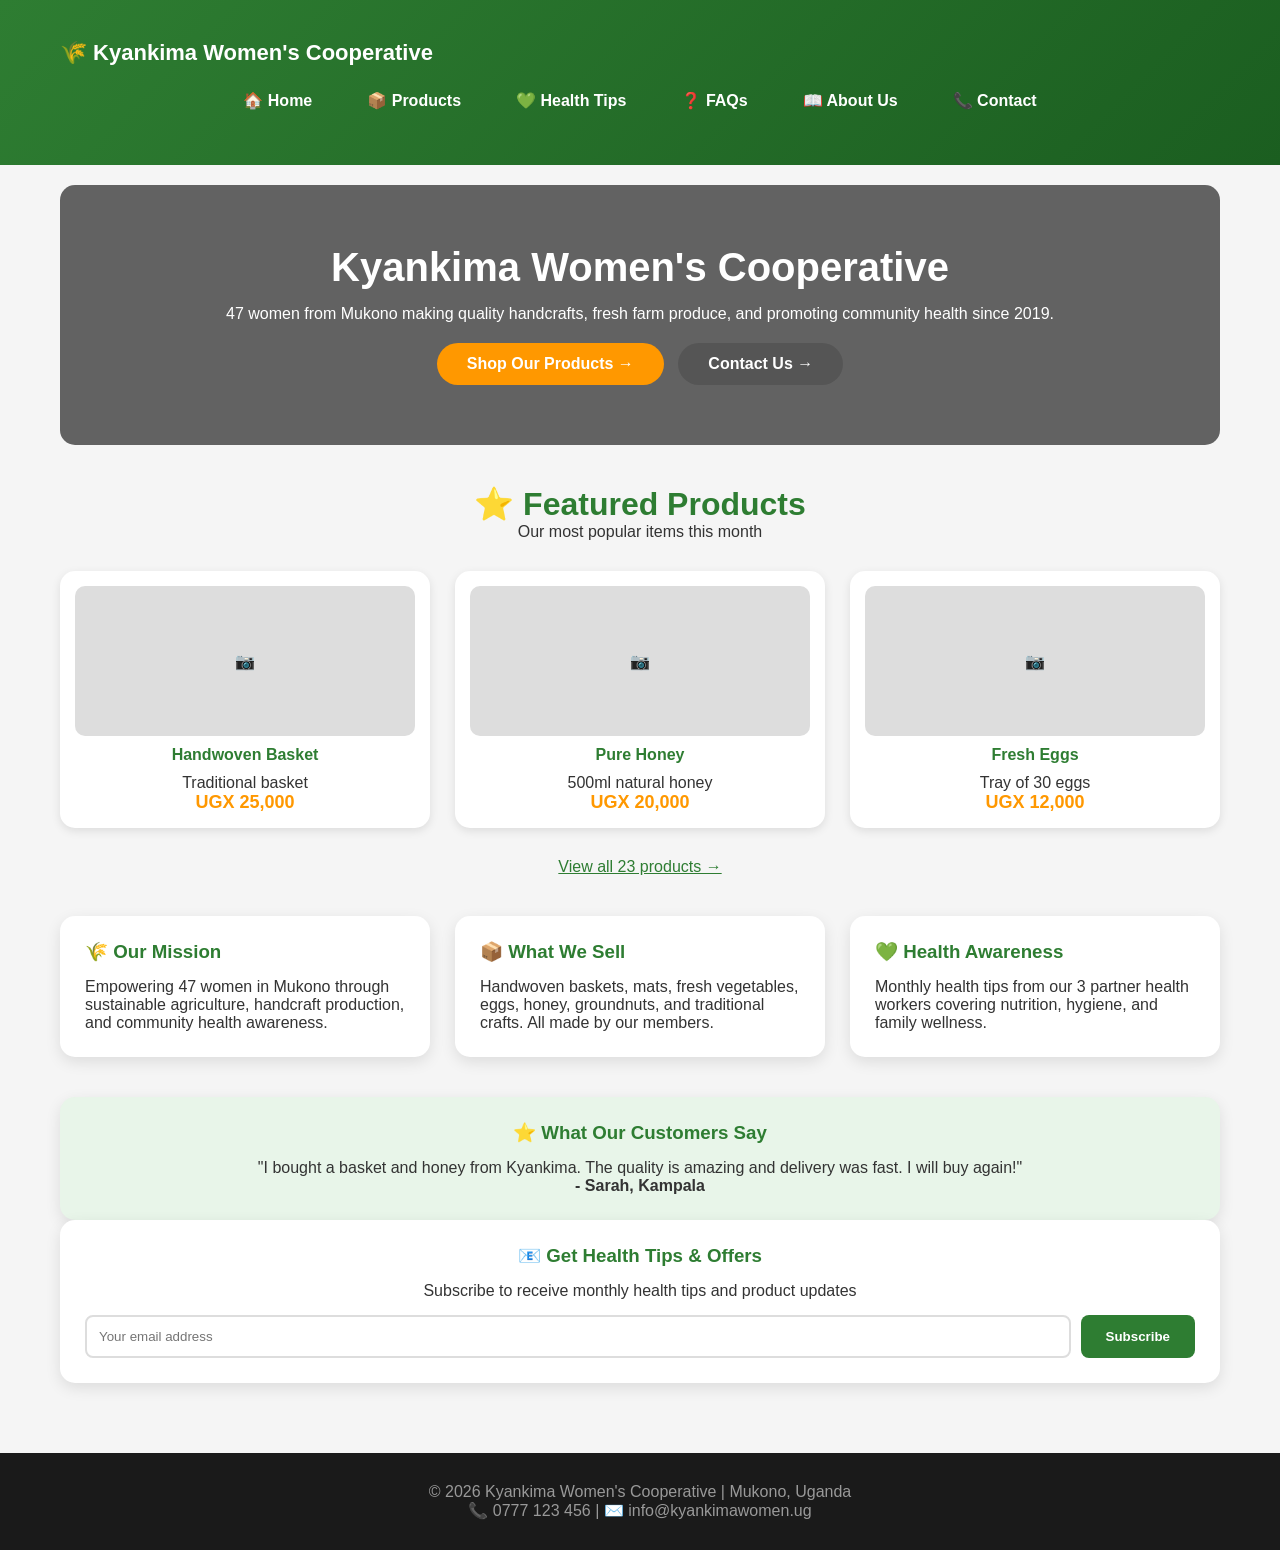
==== index.html @ 7964d6a1 "Add files via upload" ====
<!DOCTYPE html>
<html lang="en">
<head>
    <meta charset="UTF-8">
    <meta name="viewport" content="width=device-width, initial-scale=1.0">
    <title>Kyankima Women's Cooperative | Home</title>
    <link rel="stylesheet" href="style.css">
</head>
<body>

<header>
    <div class="container">
        <div class="logo-area">
            <div class="logo-text">🌾 Kyankima Women's Cooperative</div>
            <div class="hamburger" onclick="toggleMenu()">☰</div>
        </div>
        <nav>
            <ul id="navMenu">
                <li><a href="index.html">🏠 Home</a></li>
                <li><a href="products.html">📦 Products</a></li>
                <li><a href="health-tips.html">💚 Health Tips</a></li>
                <li><a href="faqs.html">❓ FAQs</a></li>
                <li><a href="about.html">📖 About Us</a></li>
                <li><a href="contact.html">📞 Contact</a></li>
            </ul>
        </nav>
    </div>
</header>

<div class="container">
    <!-- Hero Section -->
    <section class="hero">
        <h1>Kyankima Women's Cooperative</h1>
        <p>47 women from Mukono making quality handcrafts, fresh farm produce, and promoting community health since 2019.</p>
        <a href="products.html" class="btn">Shop Our Products →</a>
        <a href="contact.html" class="btn" style="background: #555; margin-left: 10px;">Contact Us →</a>
    </section>

    <!-- Featured Products Section (NEW) -->
    <div class="page-header">
        <h2>⭐ Featured Products</h2>
        <p>Our most popular items this month</p>
    </div>

    <div class="products-grid">
        <div class="product-card">
            <div style="background:#ddd; height:150px; border-radius:10px; display:flex; align-items:center; justify-content:center;">📷</div>
            <h4>Handwoven Basket</h4>
            <p>Traditional basket</p>
            <span class="price">UGX 25,000</span>
        </div>
        <div class="product-card">
            <div style="background:#ddd; height:150px; border-radius:10px; display:flex; align-items:center; justify-content:center;">📷</div>
            <h4>Pure Honey</h4>
            <p>500ml natural honey</p>
            <span class="price">UGX 20,000</span>
        </div>
        <div class="product-card">
            <div style="background:#ddd; height:150px; border-radius:10px; display:flex; align-items:center; justify-content:center;">📷</div>
            <h4>Fresh Eggs</h4>
            <p>Tray of 30 eggs</p>
            <span class="price">UGX 12,000</span>
        </div>
    </div>

    <div style="text-align: center; margin-top: 10px;">
        <a href="products.html" style="color: #2e7d32;">View all 23 products →</a>
    </div>

    <!-- Mission Section -->
    <div class="grid">
        <div class="card">
            <h3>🌾 Our Mission</h3>
            <p>Empowering 47 women in Mukono through sustainable agriculture, handcraft production, and community health awareness.</p>
        </div>
        <div class="card">
            <h3>📦 What We Sell</h3>
            <p>Handwoven baskets, mats, fresh vegetables, eggs, honey, groundnuts, and traditional crafts. All made by our members.</p>
        </div>
        <div class="card">
            <h3>💚 Health Awareness</h3>
            <p>Monthly health tips from our 3 partner health workers covering nutrition, hygiene, and family wellness.</p>
        </div>
    </div>

    <!-- Testimonial Section (NEW) -->
    <div class="card" style="text-align: center; background: #e8f5e9;">
        <h3>⭐ What Our Customers Say</h3>
        <p>"I bought a basket and honey from Kyankima. The quality is amazing and delivery was fast. I will buy again!"</p>
        <p><strong>- Sarah, Kampala</strong></p>
    </div>

    <!-- Newsletter Signup (NEW) -->
    <div class="card" style="text-align: center;">
        <h3>📧 Get Health Tips & Offers</h3>
        <p>Subscribe to receive monthly health tips and product updates</p>
        <form onsubmit="alert('✅ Subscribed! Check your email for confirmation.'); return false;" style="display: flex; gap: 10px; margin-top: 15px; flex-wrap: wrap;">
            <input type="email" placeholder="Your email address" required style="flex: 1;">
            <button type="submit">Subscribe</button>
        </form>
    </div>
</div>

<footer>
    <p>© 2026 Kyankima Women's Cooperative | Mukono, Uganda</p>
    <p>📞 0777 123 456 | ✉️ info@kyankimawomen.ug</p>
</footer>

<script>
    function toggleMenu() {
        var menu = document.getElementById("navMenu");
        menu.classList.toggle("show");
    }
</script>

</body>
</html>
---- style.css ----
/* Global Styles */
* {
    margin: 0;
    padding: 0;
    box-sizing: border-box;
}

body {
    font-family: 'Segoe UI', Tahoma, Geneva, Verdana, sans-serif;
    background-color: #f5f5f5;
    color: #333;
}

.container {
    max-width: 1200px;
    margin: 0 auto;
    padding: 20px;
}

/* Header */
header {
    background: linear-gradient(135deg, #2e7d32, #1b5e20);
    color: white;
    padding: 20px 0;
    position: sticky;
    top: 0;
    z-index: 100;
}

.logo-area {
    display: flex;
    justify-content: space-between;
    align-items: center;
    flex-wrap: wrap;
}

.logo-text {
    font-size: 22px;
    font-weight: bold;
}

.hamburger {
    display: none;
    font-size: 30px;
    cursor: pointer;
}

nav ul {
    list-style: none;
    display: flex;
    justify-content: center;
    gap: 25px;
    flex-wrap: wrap;
    padding: 15px 0;
    margin-top: 10px;
}

nav ul li a {
    color: white;
    text-decoration: none;
    font-weight: bold;
    padding: 8px 15px;
    transition: all 0.3s;
}

nav ul li a:hover {
    background-color: #ff9800;
    border-radius: 25px;
}

/* Hero Section */
.hero {
    background: linear-gradient(rgba(0,0,0,0.6), rgba(0,0,0,0.6)), url('https://images.unsplash.com/photo-1532996122724-e3c354a0b15b?w=1200');
    background-size: cover;
    color: white;
    text-align: center;
    padding: 60px 20px;
    border-radius: 15px;
    margin-bottom: 40px;
}

.hero h1 {
    font-size: 40px;
    margin-bottom: 15px;
}

.btn {
    display: inline-block;
    background: #ff9800;
    color: white;
    padding: 12px 30px;
    text-decoration: none;
    border-radius: 30px;
    margin-top: 20px;
    font-weight: bold;
}

.btn:hover {
    background: #e68900;
}

/* Grid for cards */
.grid {
    display: grid;
    grid-template-columns: repeat(auto-fit, minmax(300px, 1fr));
    gap: 25px;
    margin: 40px 0;
}

.card {
    background: white;
    padding: 25px;
    border-radius: 15px;
    box-shadow: 0 5px 15px rgba(0,0,0,0.1);
}

.card h3 {
    color: #2e7d32;
    margin-bottom: 15px;
}

/* Products Grid */
.products-grid {
    display: grid;
    grid-template-columns: repeat(auto-fit, minmax(250px, 1fr));
    gap: 25px;
    margin: 30px 0;
}

.product-card {
    background: white;
    border-radius: 15px;
    padding: 15px;
    text-align: center;
    box-shadow: 0 3px 10px rgba(0,0,0,0.1);
}

.product-card img {
    width: 100%;
    height: 180px;
    object-fit: cover;
    border-radius: 10px;
    background: #ddd;
}

.product-card h4 {
    margin: 10px 0;
    color: #2e7d32;
}

.product-card .price {
    color: #ff9800;
    font-weight: bold;
    font-size: 18px;
}

/* Form Styles */
.form-group {
    margin-bottom: 20px;
}

label {
    display: block;
    margin-bottom: 8px;
    font-weight: bold;
}

input, select, textarea {
    width: 100%;
    padding: 12px;
    border: 2px solid #ddd;
    border-radius: 8px;
    font-family: inherit;
}

input:focus, select:focus, textarea:focus {
    border-color: #ff9800;
    outline: none;
}

button {
    background: #2e7d32;
    color: white;
    padding: 12px 25px;
    border: none;
    border-radius: 8px;
    cursor: pointer;
    font-weight: bold;
}

button:hover {
    background: #1b5e20;
}

/* FAQ Styles */
.faq-item {
    margin-bottom: 25px;
    padding-bottom: 15px;
    border-bottom: 1px solid #ddd;
}

.faq-item h4 {
    color: #2e7d32;
    margin-bottom: 10px;
}

/* Tips List */
.tips-list {
    list-style: square;
    padding-left: 20px;
}

.tips-list li {
    margin-bottom: 12px;
}

/* Footer */
footer {
    background: #1a1a1a;
    color: #999;
    text-align: center;
    padding: 30px;
    margin-top: 50px;
}

/* Page Header */
.page-header {
    text-align: center;
    margin: 30px 0;
}

.page-header h2 {
    color: #2e7d32;
    font-size: 32px;
}

/* Mobile Menu */
@media (max-width: 768px) {
    .hamburger {
        display: block;
    }
    
    nav ul {
        display: none;
        flex-direction: column;
        background-color: #1b5e20;
        padding: 20px;
        border-radius: 10px;
        margin-top: 15px;
    }
    
    nav ul.show {
        display: flex;
    }
    
    .hero h1 {
        font-size: 28px;
    }
}
/* Search Bar Styles */
.search-container {
    margin-bottom: 30px;
    text-align: center;
}

.search-box {
    display: flex;
    max-width: 400px;
    margin: 0 auto;
    gap: 10px;
}

.search-box input {
    flex: 1;
    padding: 12px;
    border: 2px solid #ddd;
    border-radius: 8px;
    font-size: 16px;
}

.search-box button {
    background: #ff9800;
    padding: 12px 20px;
}

.search-box button:hover {
    background: #e68900;
}

.no-results {
    text-align: center;
    color: #999;
    padding: 40px;
    display: none;
}/* Cart Button Styles */
.add-to-cart {
    background: #25D366;
    color: white;
    border: none;
    padding: 8px 15px;
    border-radius: 20px;
    cursor: pointer;
    margin-top: 10px;
    font-weight: bold;
    width: 100%;
}

.add-to-cart:hover {
    background: #128C7E;
}

.cart-message {
    position: fixed;
    bottom: 20px;
    right: 20px;
    background: #25D366;
    color: white;
    padding: 12px 20px;
    border-radius: 8px;
    display: none;
    z-index: 1000;
    font-size: 14px;
}
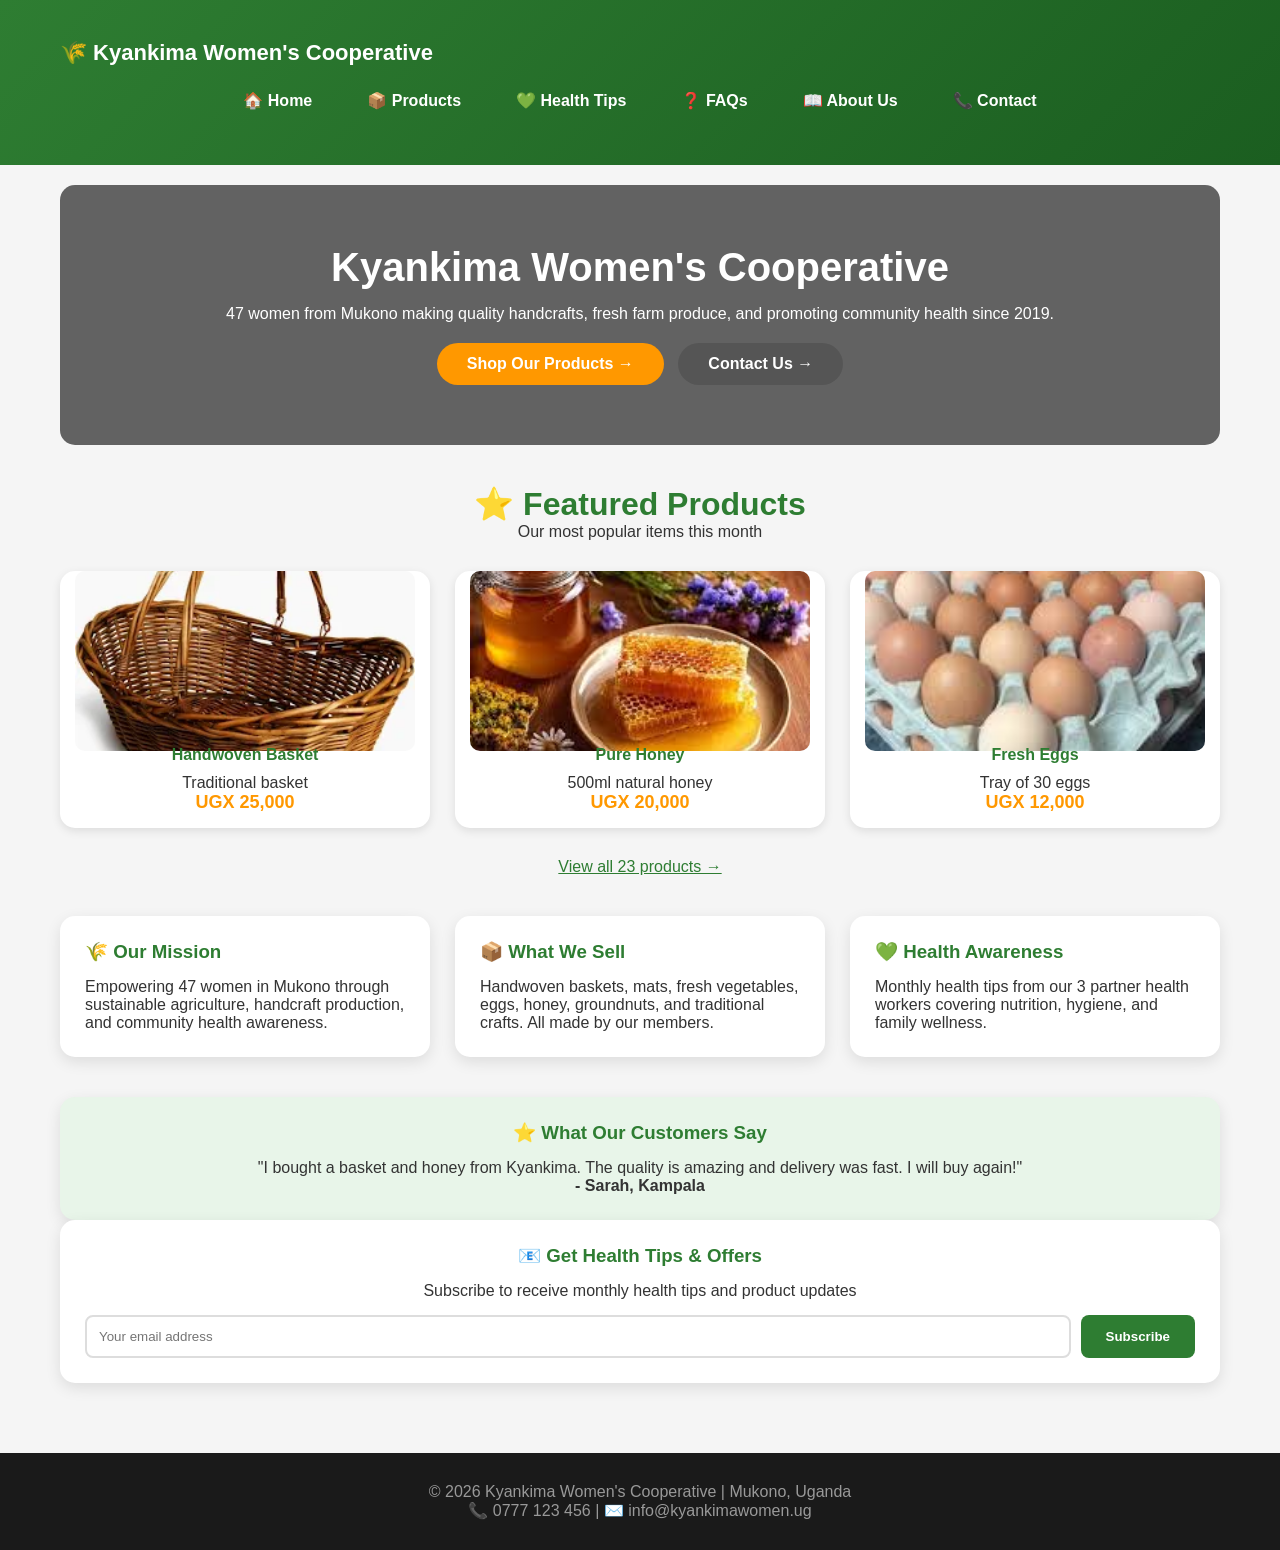
==== commit 90ceeca0: "Update index.html" ====
--- a/index.html
+++ b/index.html
@@ -44,19 +44,19 @@
 
     <div class="products-grid">
         <div class="product-card">
-            <div style="background:#ddd; height:150px; border-radius:10px; display:flex; align-items:center; justify-content:center;">📷</div>
+            <div style="background:#ddd; height:150px; border-radius:10px; display:flex; align-items:center; justify-content:center;"><img src="handwoven basket medium LARGE.webp" alt=""></div>
             <h4>Handwoven Basket</h4>
             <p>Traditional basket</p>
             <span class="price">UGX 25,000</span>
         </div>
         <div class="product-card">
-            <div style="background:#ddd; height:150px; border-radius:10px; display:flex; align-items:center; justify-content:center;">📷</div>
+            <div style="background:#ddd; height:150px; border-radius:10px; display:flex; align-items:center; justify-content:center;"><img src="Pure Honey.jpg" alt=""></div>
             <h4>Pure Honey</h4>
             <p>500ml natural honey</p>
             <span class="price">UGX 20,000</span>
         </div>
         <div class="product-card">
-            <div style="background:#ddd; height:150px; border-radius:10px; display:flex; align-items:center; justify-content:center;">📷</div>
+            <div style="background:#ddd; height:150px; border-radius:10px; display:flex; align-items:center; justify-content:center;"><img src="Fresh Eggs.jpg" alt=""></div>
             <h4>Fresh Eggs</h4>
             <p>Tray of 30 eggs</p>
             <span class="price">UGX 12,000</span>
@@ -114,4 +114,4 @@
 </script>
 
 </body>
-</html>+</html>
